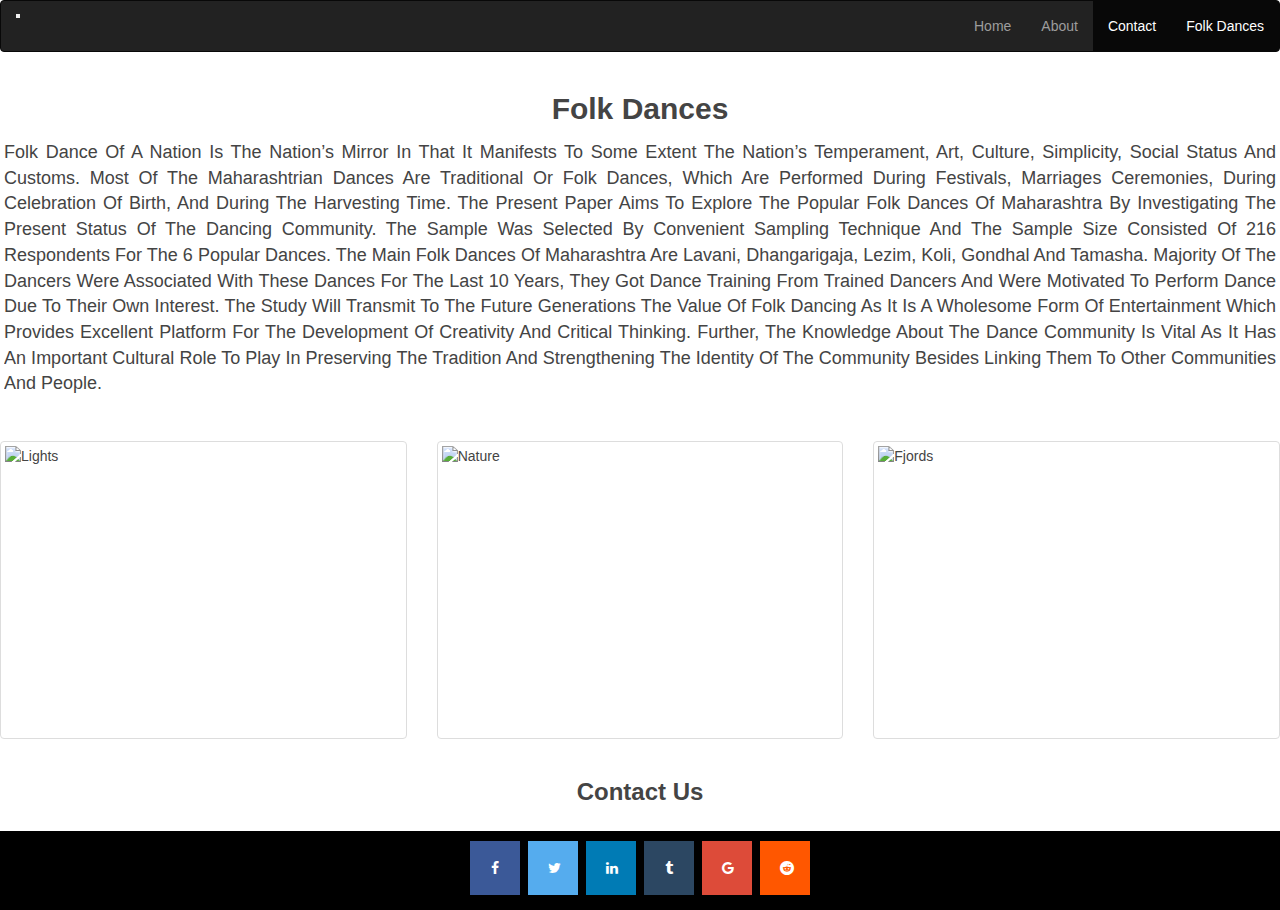
==== index.html @ 4ac90a98 "Add files via upload" ====
<!DOCTYPE html>
<html lang="en">
  <head>
    <meta charset="UTF-8" />
    <meta http-equiv="X-UA-Compatible" content="IE=edge" />
    <meta name="viewport" content="width=device-width, initial-scale=1.0" />
    <link
      rel="stylesheet"
      href="https://maxcdn.bootstrapcdn.com/bootstrap/3.4.1/css/bootstrap.min.css"
    />
    <link rel="stylesheet" href="index.css" />
    <link
      rel="stylesheet"
      href="https://cdnjs.cloudflare.com/ajax/libs/font-awesome/4.7.0/css/font-awesome.min.css"
    />
    <title>Folk Dance</title>
  </head>
  <body>
    <header>
      <nav class="navbar navbar-inverse">
        <div class="container-fluid">
          <div class="navbar-header">
            <img src="assests\logo.jpeg" alt="" id="img" />
          </div>
          <button class="navbar-toggler" type="button" data-bs-toggle="offcanvas" data-bs-target="#offcanvasDarkNavbar" aria-controls="offcanvasDarkNavbar">
            <span class="navbar-toggler-icon"></span>
          </button>
          <ul class="nav navbar-nav navbar-right">
            <li><a href="index.html">Home</a></li>
            <li><a href="about.html">About</a></li>
            <li class="active"><a href="contact.html">Contact</a></li>
            <li class="active"><a href="folk.html">Folk Dances</a></li>
            
          </ul>
        </div>
      </nav>
    </header>
   
    <div class="content">
      <h2>Folk Dances</h2>
      <p>
        Folk dance of a nation is the nation’s mirror in that it manifests to
        some extent the nation’s temperament, art, culture, simplicity, social
        status and customs. Most of the Maharashtrian dances are traditional or
        folk dances, which are performed during festivals, marriages ceremonies,
        during celebration of birth, and during the harvesting time. The present
        paper aims to explore the popular folk dances of Maharashtra by
        investigating the present status of the dancing community. The sample
        was selected by convenient sampling technique and the sample size
        consisted of 216 respondents for the 6 popular dances. The main folk
        dances of Maharashtra are Lavani, Dhangarigaja, Lezim, Koli, Gondhal and
        Tamasha. Majority of the dancers were associated with these dances for
        the last 10 years, they got dance training from trained dancers and were
        motivated to perform dance due to their own interest. The study will
        transmit to the future generations the value of folk dancing as it is a
        wholesome form of entertainment which provides excellent platform for
        the development of creativity and critical thinking. Further, the
        knowledge about the dance community is vital as it has an important
        cultural role to play in preserving the tradition and strengthening the
        identity of the community besides linking them to other communities and
        people.
      </p>
    </div>
    
    <br>
    <br>
    <div class="row">
      <div class="col-md-4">
        <div class="thumbnail">
          <a href="assests\1.webp">
            <img src="assests\1.webp" alt="Lights" style="width:100%; height: 270px;">
            <div class="caption">
              
            </div>
          </a>
        </div>
      </div>
      <div class="col-md-4">
        <div class="thumbnail">
          <a href="assests\2.webp">
            <img src="assests\2.webp" alt="Nature" style="width:100%; height:270px">
            <div class="caption">
             
            </div>
          </a>
        </div>
      </div>
      <div class="col-md-4">
        <div class="thumbnail">
          <a href="assests\3.webp">
            <img src="assests\3.webp" alt="Fjords" style="width:100%; height:270px;">
            <div class="caption">
              
            </div>
          </a>
        </div>
      </div>
    </div>
    <footer>
      <h3 style="text-align: center;   font-weight: bolder; margin-bottom:2%;">Contact Us </h3>
      <center>
        <div class="footer">
          <a href="#" class="fa fa-facebook"></a>
          <a href="#" class="fa fa-twitter"></a>
          <a href="#" class="fa fa-linkedin"></a>
          <a href="#" class="fa fa-tumblr"></a>
          <a href="#" class="fa fa-google"></a>
          <a href="#" class="fa fa-reddit"></a>
        </div>
      </center>
    </footer>

    <script
      src="https://code.jquery.com/jquery-3.5.1.slim.min.js"
      integrity="sha384-DfXdz2htPH0lsSSs5nCTpuj/zy4C+OGpamoFVy38MVBnE+IbbVYUew+OrCXaRkfj"
      crossorigin="anonymous"
    ></script>
    <script
      src="https://cdn.jsdelivr.net/npm/popper.js@1.16.1/dist/umd/popper.min.js"
      integrity="sha384-9/reFTGAW83EW2RDu2S0VKaIzap3H66lZH81PoYlFhbGU+6BZp6G7niu735Sk7lN"
      crossorigin="anonymous"
    ></script>
    <script
      src="https://stackpath.bootstrapcdn.com/bootstrap/4.5.2/js/bootstrap.min.js"
      integrity="sha384-B4gt1jrGC7Jh4AgTPSdUtOBvfO8shuf57BaghqFfPlYxofvL8/KUEfYiJOMMV+rV"
      crossorigin="anonymous"
    ></script>
  </body>
</html>
---- index.css ----
* {
    padding: 0;
    margin: 0;
    box-sizing: border-box;
    overflow-x: hidden;
    font-family:'Poppins',sans-serif;
    color: #444;
  }
 
#img{
  border-radius: 50%;
  max-width: 30%;
  height: auto;
}
.content h2{
  text-align: center;
  margin-bottom: 15px;
  font-weight: bolder;
}
.content p{
  text-transform: capitalize;
  text-align: justify;
  margin: 4px;
  font-size: large;
}
.fa {
  padding: 20px;
  font-size: 30px;
  width: 50px;
  text-align: center;
  text-decoration: none;
  margin: 5px 2px;
}

.fa:hover {
  opacity: 0.7;
}

.fa-facebook {
  background: #3B5998;
  color: white;
}

.fa-twitter {
  background: #55ACEE;
  color: white;
}

.fa-google {
  background: #dd4b39;
  color: white;
}

.fa-linkedin {
  background: #007bb5;
  color: white;
}

.fa-reddit {
  background: #ff5700;
  color: white;
}

.fa-tumblr {
  background: #2c4762;
  color: white;
}


.footer{
  
  
  left: 0;
  bottom: 0;
  width: 100%;
  height: auto;
  background-color: black;
 padding: 0.4%;
}
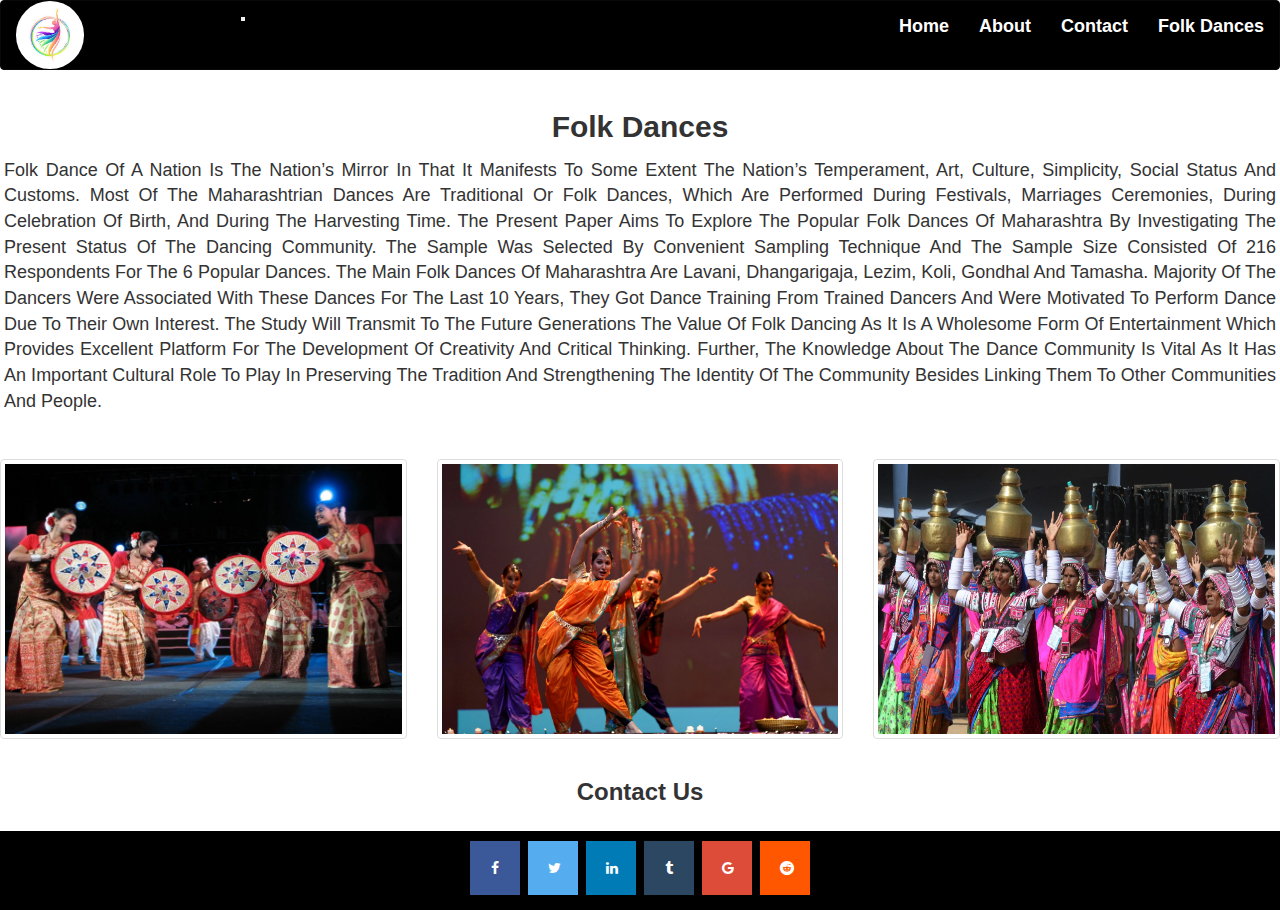
==== commit 5055c0e2: "Add files via upload" ====
--- a/index.html
+++ b/index.html
@@ -13,28 +13,34 @@
       rel="stylesheet"
       href="https://cdnjs.cloudflare.com/ajax/libs/font-awesome/4.7.0/css/font-awesome.min.css"
     />
+   
+    <link href="https://unpkg.com/aos@2.3.1/dist/aos.css" rel="stylesheet">
     <title>Folk Dance</title>
   </head>
   <body>
     <header>
-      <nav class="navbar navbar-inverse">
+      <!-- <div  style="background-image: url(assests/n.png); height:100vh;background-repeat: no-repeat; width: 100%;" class="img-fluid container-fluid full bg"> -->
+      <nav class="navbar navbar-inverse  navbar-dark shadow-5-strong" style="background-color: #000
+      ;">
         <div class="container-fluid">
           <div class="navbar-header">
-            <img src="assests\logo.jpeg" alt="" id="img" />
+            <img src="assests\logo.jpeg" alt="" id="img" height="70px"/>
           </div>
           <button class="navbar-toggler" type="button" data-bs-toggle="offcanvas" data-bs-target="#offcanvasDarkNavbar" aria-controls="offcanvasDarkNavbar">
             <span class="navbar-toggler-icon"></span>
           </button>
-          <ul class="nav navbar-nav navbar-right">
-            <li><a href="index.html">Home</a></li>
-            <li><a href="about.html">About</a></li>
-            <li class="active"><a href="contact.html">Contact</a></li>
-            <li class="active"><a href="folk.html">Folk Dances</a></li>
+          <ul class="nav navbar-nav navbar-right style">
+            <li ><a href="index.html" style="color: #fff;">Home</a></li>
+            <li><a href="about.html" style="color: #fff;">About</a></li>
+            <li ><a href="contact.html" style="color: #fff;">Contact</a></li>
+            <li ><a href="folk.html" style="color: #fff;">Folk Dances</a></li>
             
           </ul>
         </div>
       </nav>
+    <!-- </div> -->
     </header>
+    <!-- <img src="assests\5.webp" alt="" id="home"> -->
    
     <div class="content">
       <h2>Folk Dances</h2>
@@ -64,38 +70,36 @@
     
     <br>
     <br>
-    <div class="row">
-      <div class="col-md-4">
+    <div class="row " >
+      <div class="col-md-4" data-aos="fade-left" data-aos-delay="200">
         <div class="thumbnail">
-          <a href="assests\1.webp">
-            <img src="assests\1.webp" alt="Lights" style="width:100%; height: 270px;">
-            <div class="caption">
-              
-            </div>
+          <div class="intro">
+          <img src="assests\1.webp" alt="Lights" style="width:100%; height: 270px;">
+           
+          </div>
+          
+          
+        </div>
+      </div>
+      <div class="col-md-4" data-aos="fade-up" data-aos-delay="200">
+        <div class="thumbnail">
+          <a href="assests\2.webp">
+            <img src="assests\2.webp" alt="Nature" style="width:100%; height:270px">
+           
           </a>
         </div>
       </div>
-      <div class="col-md-4">
-        <div class="thumbnail">
-          <a href="assests\2.webp">
-            <img src="assests\2.webp" alt="Nature" style="width:100%; height:270px">
-            <div class="caption">
-             
-            </div>
-          </a>
-        </div>
-      </div>
-      <div class="col-md-4">
+      <div class="col-md-4" data-aos="fade-right" data-aos-delay="200">
         <div class="thumbnail">
           <a href="assests\3.webp">
             <img src="assests\3.webp" alt="Fjords" style="width:100%; height:270px;">
-            <div class="caption">
-              
-            </div>
+           
           </a>
         </div>
       </div>
     </div>
+   
+    
     <footer>
       <h3 style="text-align: center;   font-weight: bolder; margin-bottom:2%;">Contact Us </h3>
       <center>
@@ -125,5 +129,10 @@
       integrity="sha384-B4gt1jrGC7Jh4AgTPSdUtOBvfO8shuf57BaghqFfPlYxofvL8/KUEfYiJOMMV+rV"
       crossorigin="anonymous"
     ></script>
+
+    <script src="https://unpkg.com/aos@2.3.1/dist/aos.js"></script>
+  <script>
+    AOS.init();
+  </script>
   </body>
 </html>
--- a/index.css
+++ b/index.css
@@ -4,13 +4,30 @@
     box-sizing: border-box;
     overflow-x: hidden;
     font-family:'Poppins',sans-serif;
-    color: #444;
+  
+    
   }
  
+nav{
+  font-size: large;
+  font-weight: 900;
+  
+ 
+}
+ 
+
 #img{
   border-radius: 50%;
   max-width: 30%;
   height: auto;
+}
+#home{
+
+  width:100%;
+  height: auto;
+  margin-top:-2%;
+
+ 
 }
 .content h2{
   text-align: center;
@@ -76,4 +93,22 @@
   height: auto;
   background-color: black;
  padding: 0.4%;
+}
+@media screen and (max-width: 770px) {
+  #img{
+   
+    max-width:15%;
+   
+  }
+  .bg{
+    width: 100%;
+  }
+  
+}
+@media screen and (max-width:px) {
+ 
+  #home{
+   margin-top:-10%;
+  }
+  
 }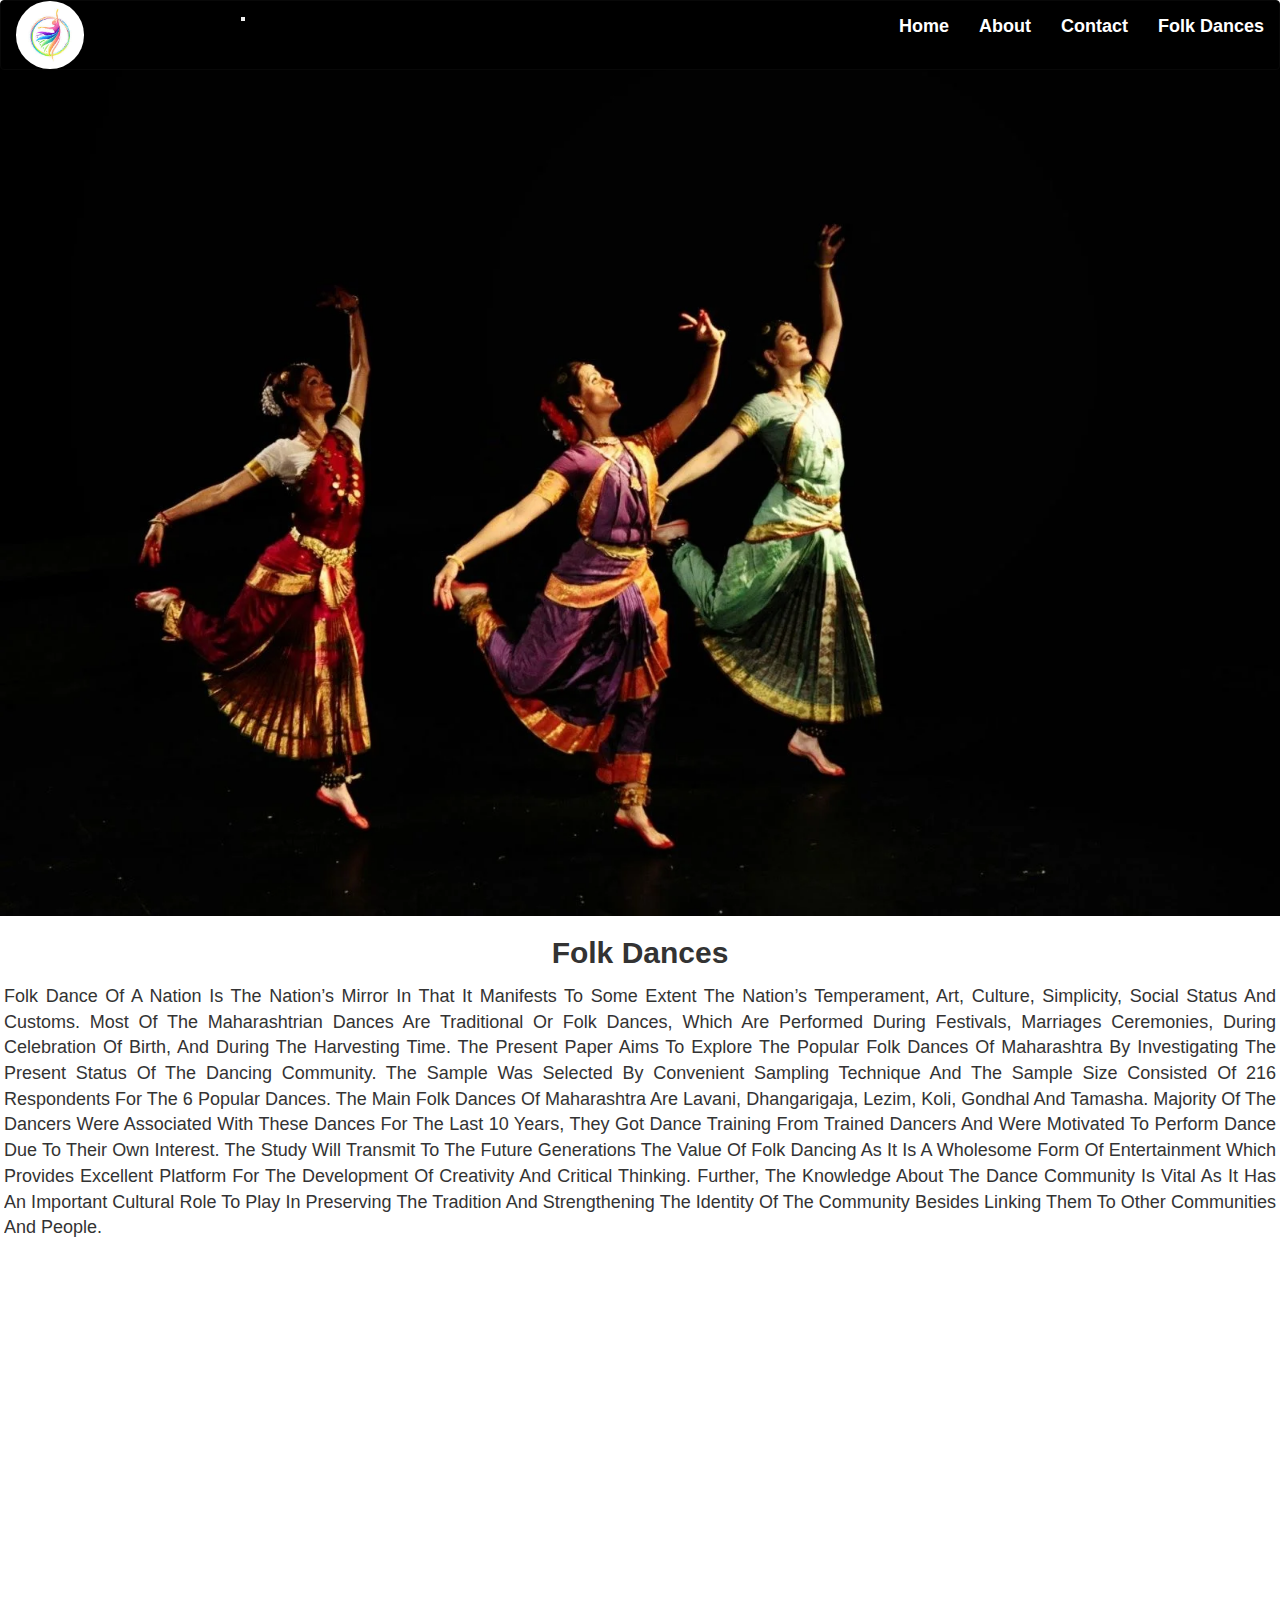
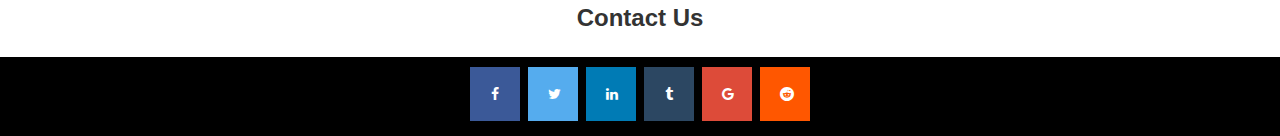
==== commit 318ed86a: "Add files via upload" ====
--- a/index.html
+++ b/index.html
@@ -40,7 +40,7 @@
       </nav>
     <!-- </div> -->
     </header>
-    <!-- <img src="assests\5.webp" alt="" id="home"> -->
+     <img src="assests\5.webp" alt="" id="home"> 
    
     <div class="content">
       <h2>Folk Dances</h2>
